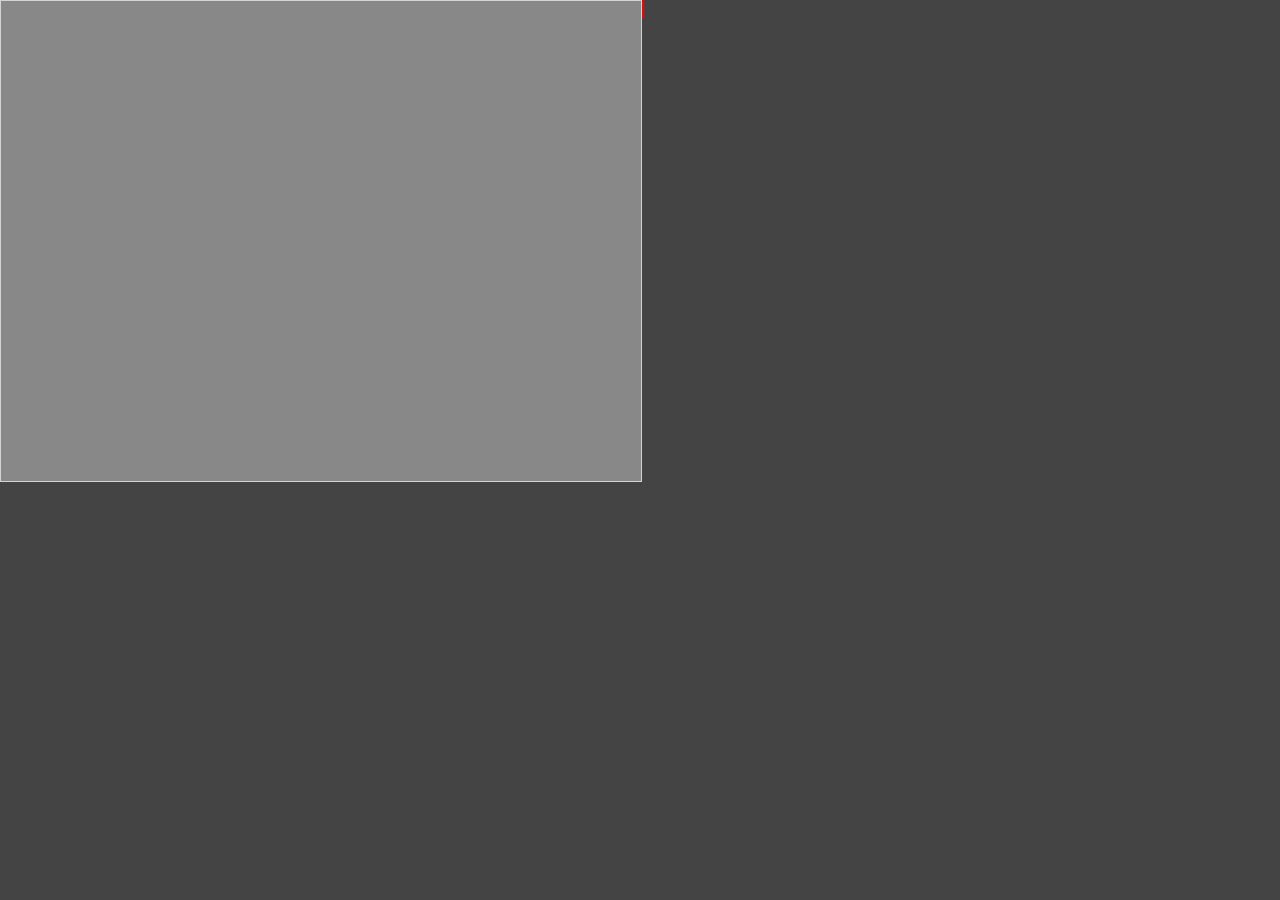
==== index.html @ 0e20c475 "Add files via upload" ====
<!DOCTYPE html>
<html lang="pt-br" dir="ltr">
  <head>
    <meta charset="utf-8">
    <link rel="stylesheet" href="master.css">
    <script type="text/javascript" src="mapa.json"></script>
    <script type="text/javascript" src="x.json"></script>
    <script src="script.js"> </script>
    <title>Diep.io</title>
  </head>
  <body onload="startGame()">
    <div>
      <p id="stats"></p>
      <p id="score"></p>
    </div>
  </body>
</html>
---- master.css ----
body{
  background: #444;
  margin: 0;
}

canvas {
  display: inline;
  border:1px solid #d3d3d3;
  background: #888;
}

div{
  position: absolute;
  right: 1;
  top: 5;
  border: 1px solid red;
  display: inline-block;
}
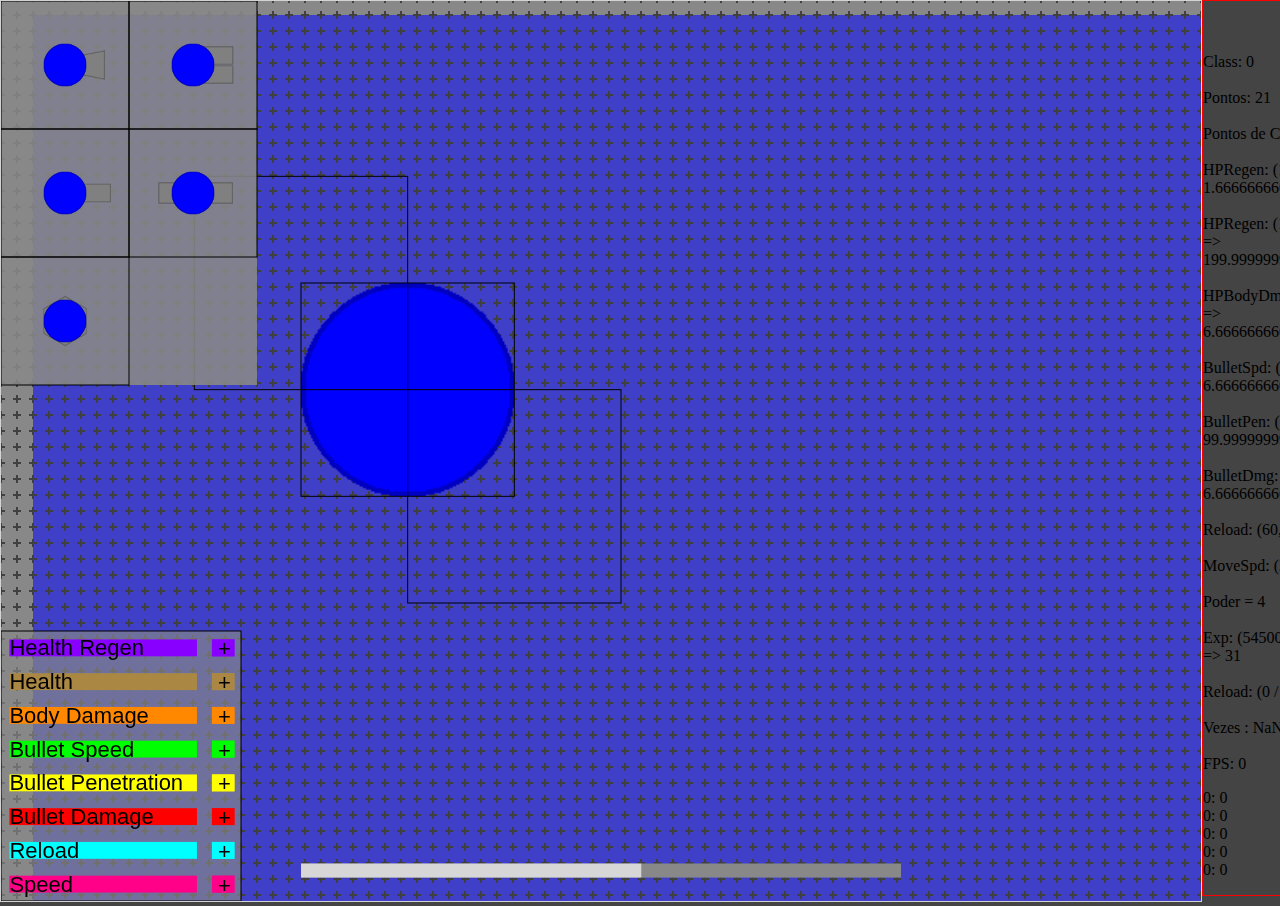
==== commit 284710c5: "Canos das 15" ====
--- a/index.html
+++ b/index.html
@@ -5,7 +5,20 @@
     <link rel="stylesheet" href="master.css">
     <script type="text/javascript" src="mapa.json"></script>
     <script type="text/javascript" src="x.json"></script>
-    <script src="script.js"> </script>
+    <script type="text/javascript" src="map.js"></script>
+    <script type="text/javascript" src="bala.js"></script>
+    <script type="text/javascript" src="nave.js"></script>
+    <script type="text/javascript" src="cano.js"></script>
+    <script type="text/javascript" src="drone.js"></script>
+    <script type="text/javascript" src="npc.js"></script>
+    <script type="text/javascript" src="player.js"></script>
+    <script type="text/javascript" src="enemy.js"></script>
+    <script type="text/javascript" src="base.js"></script>
+    <script type="text/javascript" src="stat.js"></script>
+    <script type="text/javascript" src="botaoStats.js"></script>
+    <script type="text/javascript" src="botaoClasses.js"></script>
+    <script type="text/javascript" src="hud.js"></script>
+    <script type="text/javascript" src="script.js"> </script>
     <title>Diep.io</title>
   </head>
   <body onload="startGame()">
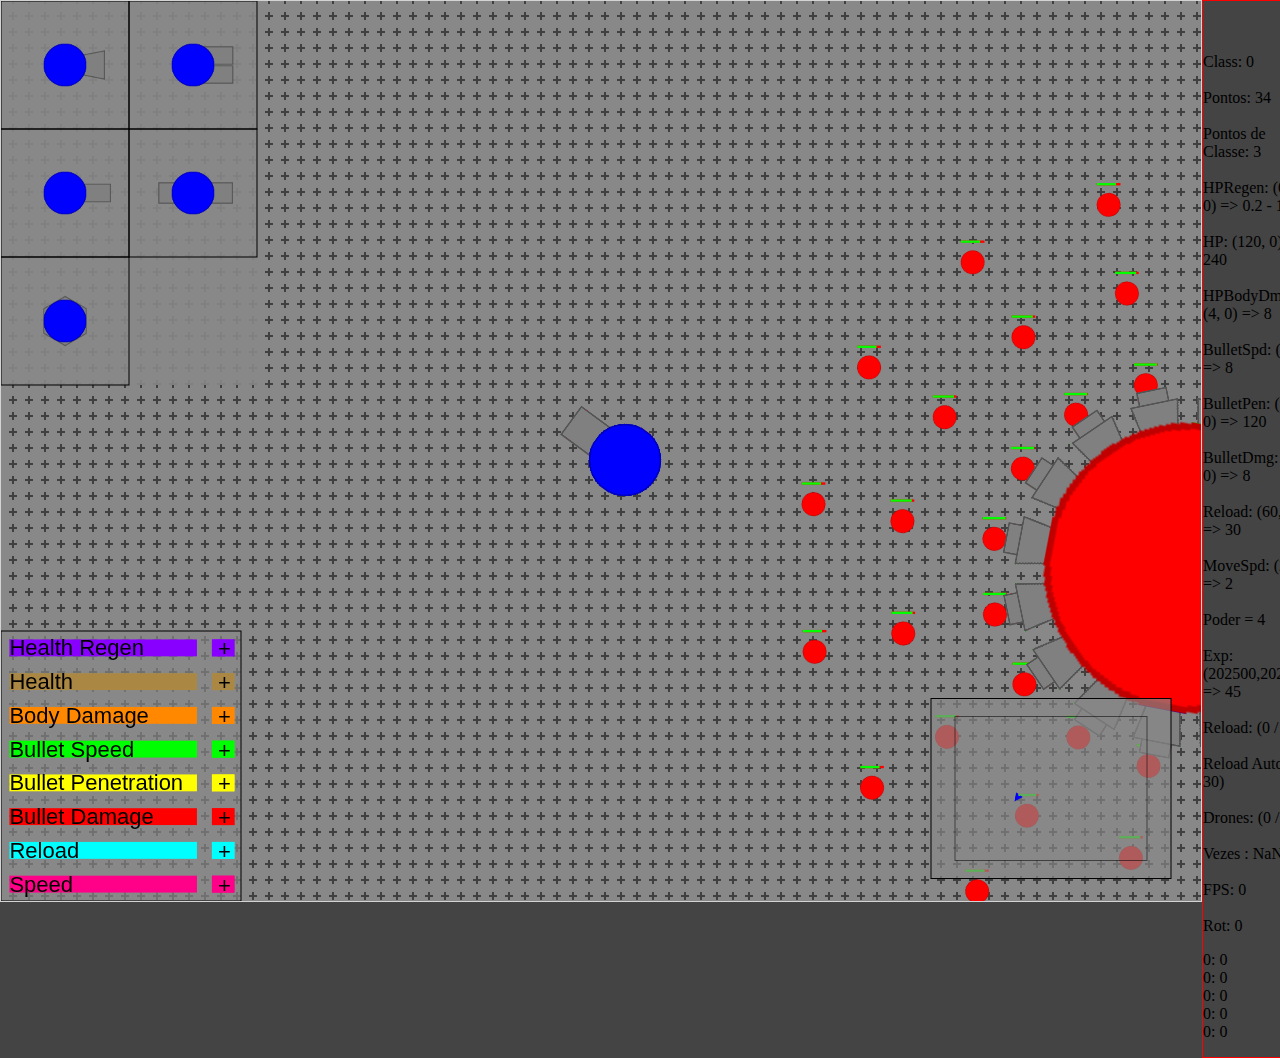
==== commit d4245507: "Minimapa" ====
--- a/index.html
+++ b/index.html
@@ -3,6 +3,7 @@
   <head>
     <meta charset="utf-8">
     <link rel="stylesheet" href="master.css">
+
     <script type="text/javascript" src="mapa.json"></script>
     <script type="text/javascript" src="x.json"></script>
     <script type="text/javascript" src="map.js"></script>
@@ -13,11 +14,14 @@
     <script type="text/javascript" src="npc.js"></script>
     <script type="text/javascript" src="player.js"></script>
     <script type="text/javascript" src="enemy.js"></script>
+    <script type="text/javascript" src="mothership.js"></script>
+    <script type="text/javascript" src="tower.js"></script>
     <script type="text/javascript" src="base.js"></script>
     <script type="text/javascript" src="stat.js"></script>
     <script type="text/javascript" src="botaoStats.js"></script>
     <script type="text/javascript" src="botaoClasses.js"></script>
     <script type="text/javascript" src="hud.js"></script>
+
     <script type="text/javascript" src="script.js"> </script>
     <title>Diep.io</title>
   </head>
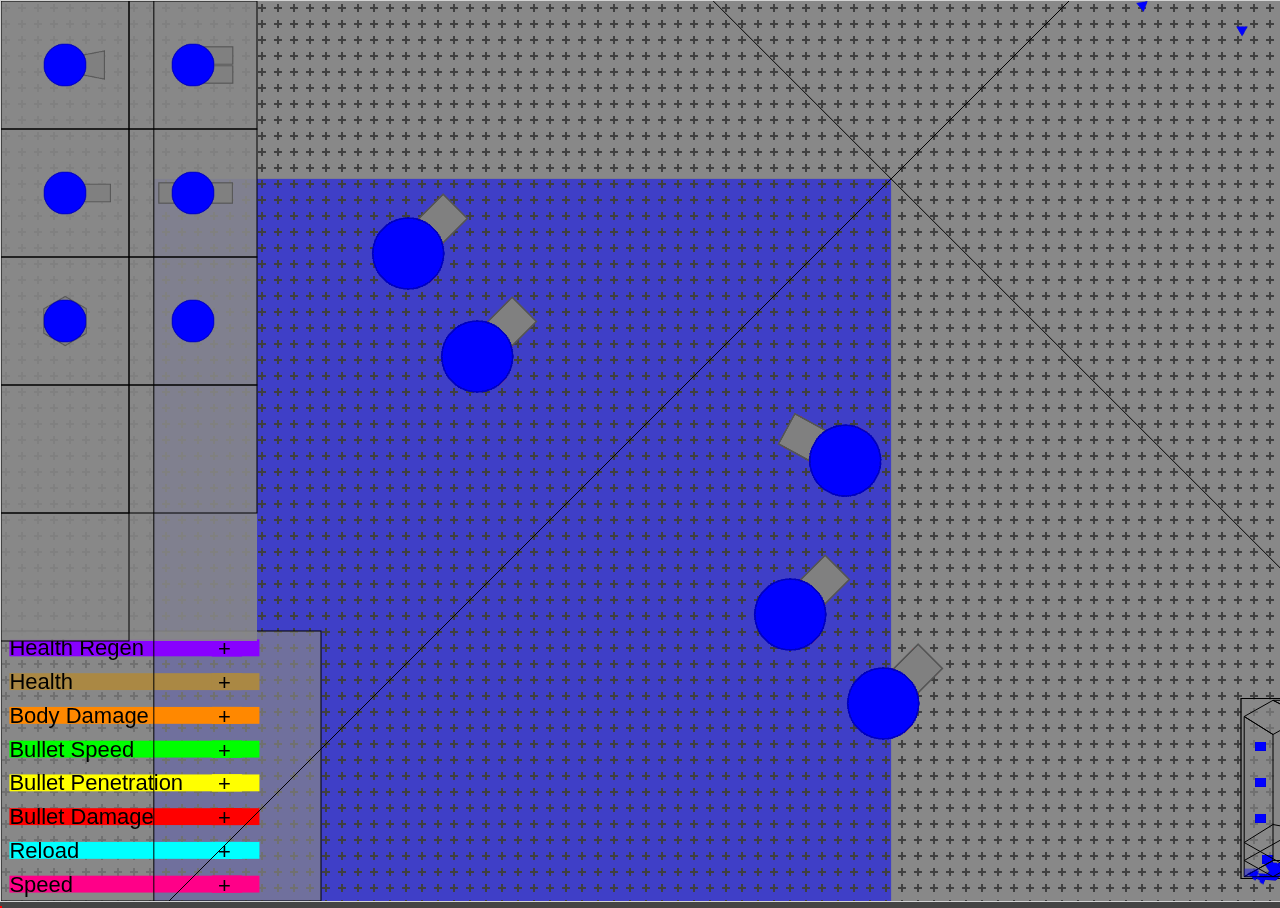
==== commit 9b7686a9: "Voltando" ====
--- a/index.html
+++ b/index.html
@@ -3,20 +3,35 @@
   <head>
     <meta charset="utf-8">
     <link rel="stylesheet" href="master.css">
-
     <script type="text/javascript" src="mapa.json"></script>
     <script type="text/javascript" src="x.json"></script>
     <script type="text/javascript" src="map.js"></script>
     <script type="text/javascript" src="bala.js"></script>
+    <script type="text/javascript" src="balaSkimmer.js"></script>
+    <script type="text/javascript" src="balaRocketeer.js"></script>
+    <script type="text/javascript" src="balaAnnihilator.js"></script>
+    <script type="text/javascript" src="balaTrapper.js"></script>
+    <script type="text/javascript" src="escudo.js"></script>
     <script type="text/javascript" src="nave.js"></script>
     <script type="text/javascript" src="cano.js"></script>
+    <script type="text/javascript" src="canoTrapper.js"></script>
+    <script type="text/javascript" src="canoAnnihilator.js"></script>
+    <script type="text/javascript" src="canoOverseer.js"></script>
+    <script type="text/javascript" src="canoSkimmer.js"></script>
+    <script type="text/javascript" src="canoRocketeer.js"></script>
+    <script type="text/javascript" src="canoFactory.js"></script>
+    <script type="text/javascript" src="canoAuto.js"></script>
     <script type="text/javascript" src="drone.js"></script>
+    <script type="text/javascript" src="droneFactory.js"></script>
     <script type="text/javascript" src="npc.js"></script>
     <script type="text/javascript" src="player.js"></script>
     <script type="text/javascript" src="enemy.js"></script>
     <script type="text/javascript" src="mothership.js"></script>
+    <script type="text/javascript" src="mothershipPlayer.js"></script>
     <script type="text/javascript" src="tower.js"></script>
+    <script type="text/javascript" src="towerPlayer.js"></script>
     <script type="text/javascript" src="base.js"></script>
+    <script type="text/javascript" src="parede.js"></script>
     <script type="text/javascript" src="stat.js"></script>
     <script type="text/javascript" src="botaoStats.js"></script>
     <script type="text/javascript" src="botaoClasses.js"></script>
@@ -27,8 +42,8 @@
   </head>
   <body onload="startGame()">
     <div>
-      <p id="stats"></p>
-      <p id="score"></p>
+      <!--<p id="stats"></p>
+      <p id="score"></p>-->
     </div>
   </body>
 </html>
